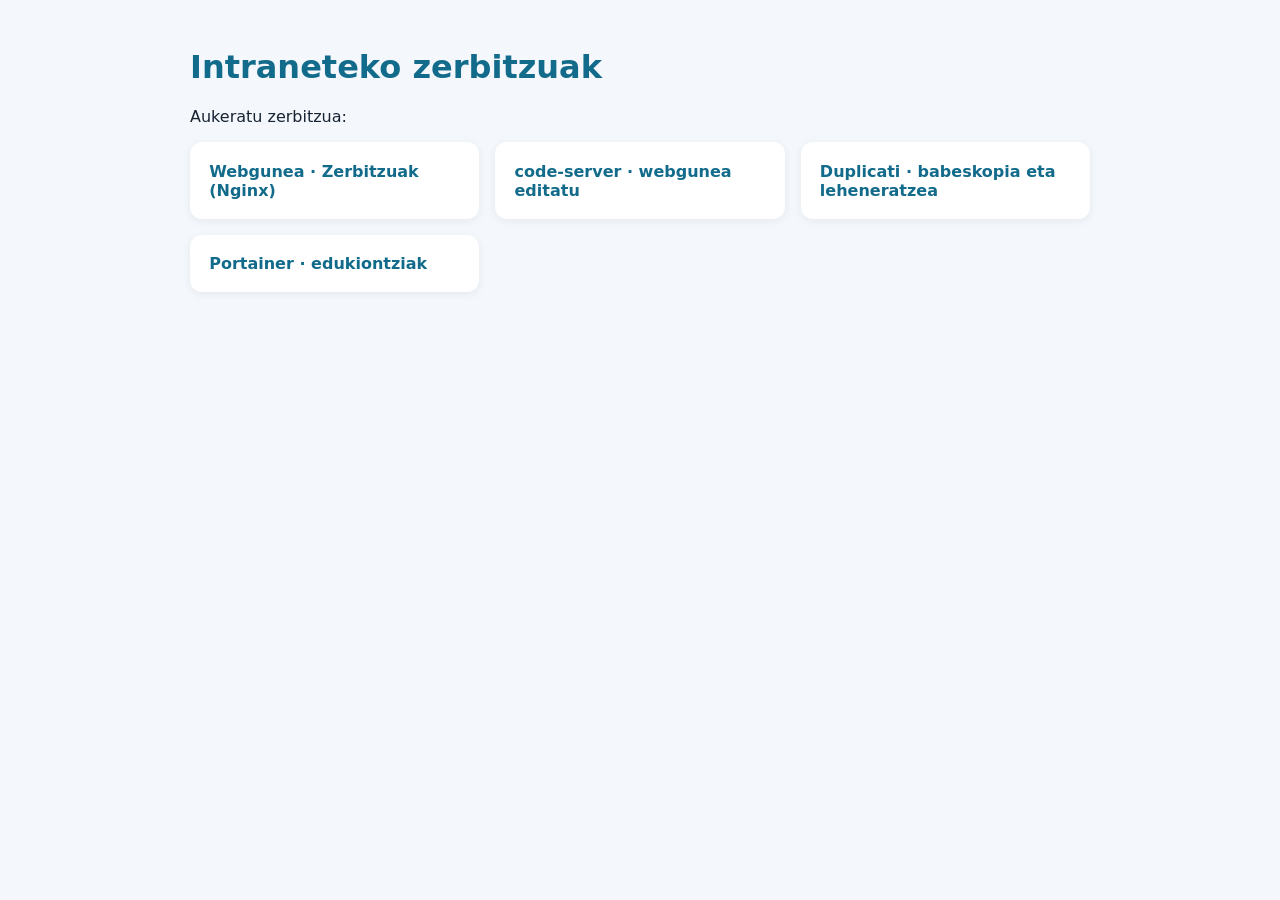
==== intranet/index.html @ f1c4fb21 "erronka amaituta" ====
<!doctype html>
<html lang="eu">
<head>
  <meta charset="utf-8">
  <meta name="viewport" content="width=device-width, initial-scale=1">
  <title>Intranet | Zerbitzuak</title>
  <style>
    body{font:16px system-ui,sans-serif;max-width:900px;margin:3rem auto;padding:0 1rem;background:#f4f7fb;color:#182333}
    h1{color:#126b8b}ul{padding:0;list-style:none;display:grid;grid-template-columns:repeat(auto-fit,minmax(220px,1fr));gap:1rem}
    a{display:block;padding:1.2rem;background:white;border-radius:12px;color:#126b8b;text-decoration:none;font-weight:700;box-shadow:0 2px 10px #0001}
  </style>
</head>
<body>
  <h1>Intraneteko zerbitzuak</h1>
  <p>Aukeratu zerbitzua:</p>
  <ul>
    <li><a href="/zerbitzuak/">Webgunea · Zerbitzuak (Nginx)</a></li>
    <li><a href="/code/">code-server · webgunea editatu</a></li>
    <li><a href="/duplicati/">Duplicati · babeskopia eta leheneratzea</a></li>
    <li><a href="/portainer/">Portainer · edukiontziak</a></li>
  </ul>
</body>
</html>
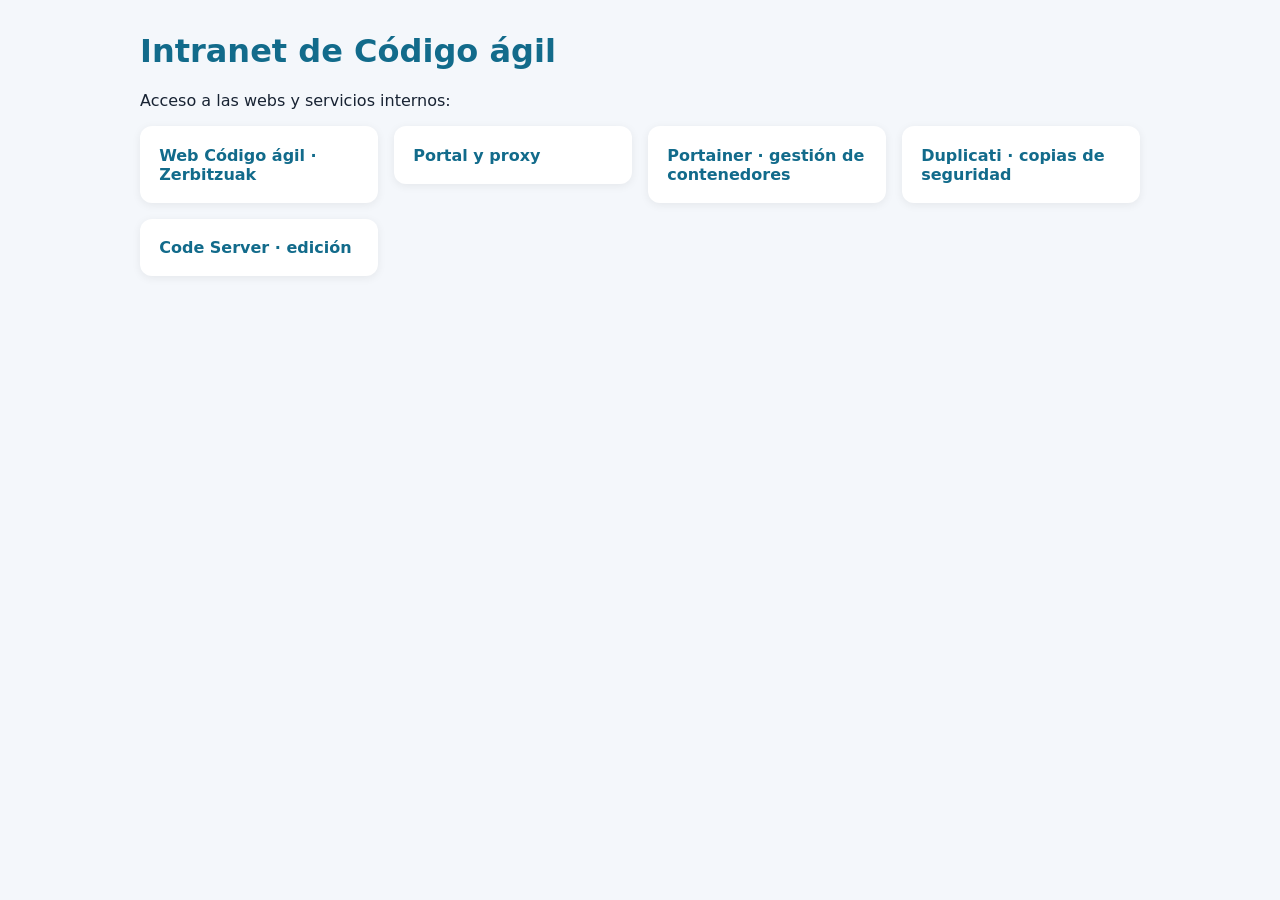
==== commit cd8df839: "erronka acabada" ====
--- a/intranet/index.html
+++ b/intranet/index.html
@@ -1,23 +1,25 @@
 <!doctype html>
-<html lang="eu">
+<html lang="es">
 <head>
   <meta charset="utf-8">
   <meta name="viewport" content="width=device-width, initial-scale=1">
-  <title>Intranet | Zerbitzuak</title>
+  <title>Intranet | Código ágil</title>
   <style>
-    body{font:16px system-ui,sans-serif;max-width:900px;margin:3rem auto;padding:0 1rem;background:#f4f7fb;color:#182333}
+    body{font:16px system-ui,sans-serif;max-width:1000px;margin:2rem auto;padding:0 1rem;background:#f4f7fb;color:#182333}
     h1{color:#126b8b}ul{padding:0;list-style:none;display:grid;grid-template-columns:repeat(auto-fit,minmax(220px,1fr));gap:1rem}
     a{display:block;padding:1.2rem;background:white;border-radius:12px;color:#126b8b;text-decoration:none;font-weight:700;box-shadow:0 2px 10px #0001}
+    a:hover{background:#e5f4fa}
   </style>
 </head>
 <body>
-  <h1>Intraneteko zerbitzuak</h1>
-  <p>Aukeratu zerbitzua:</p>
+  <h1>Intranet de Código ágil</h1>
+  <p>Acceso a las webs y servicios internos:</p>
   <ul>
-    <li><a href="/zerbitzuak/">Webgunea · Zerbitzuak (Nginx)</a></li>
-    <li><a href="/code/">code-server · webgunea editatu</a></li>
-    <li><a href="/duplicati/">Duplicati · babeskopia eta leheneratzea</a></li>
-    <li><a href="/portainer/">Portainer · edukiontziak</a></li>
+    <li><a href="http://codigoagil.local:8080/Zerbitzuak.html">Web Código ágil · Zerbitzuak</a></li>
+    <li><a href="http://localhost/">Portal y proxy</a></li>
+    <li><a href="http://localhost/portainer/">Portainer · gestión de contenedores</a></li>
+    <li><a href="http://localhost/duplicati/">Duplicati · copias de seguridad</a></li>
+    <li><a href="http://localhost/code/">Code Server · edición</a></li>
   </ul>
 </body>
 </html>
